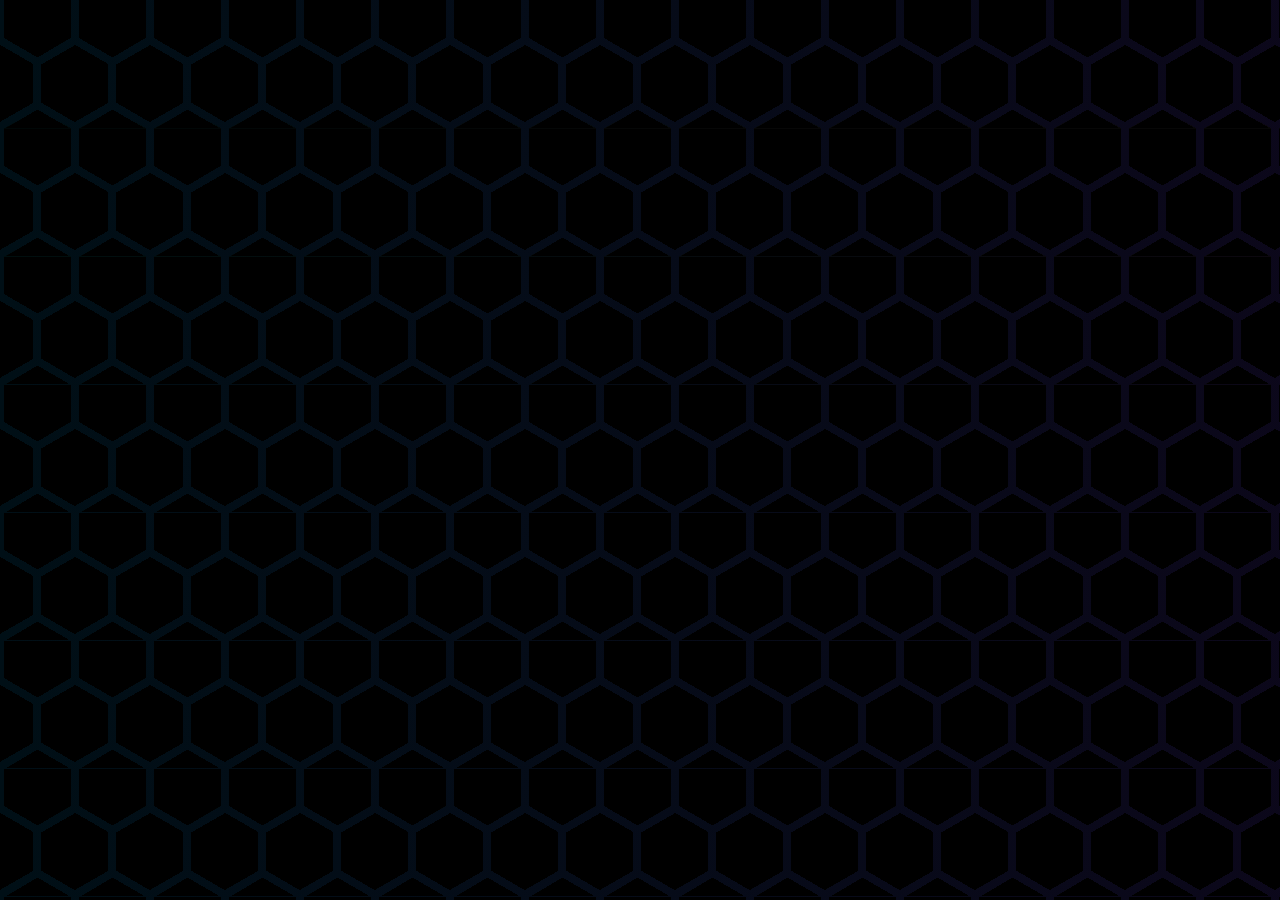
==== backgroundtest.html @ 1829349b "Add files via upload" ====
<!DOCTYPE html>
<!-- saved from url=(0034)http://localhost/PortfolioDynamic/ -->
<html lang="en"><link type="text/css" rel="stylesheet" id="dark-mode-custom-link"><link type="text/css" rel="stylesheet" id="dark-mode-general-link"><style lang="en" type="text/css" id="dark-mode-custom-style"></style><style lang="en" type="text/css" id="dark-mode-native-style"></style><!--HEAD ELEMENT --><head><meta http-equiv="Content-Type" content="text/html; charset=UTF-8">
    
    <meta http-equiv="Content-Type" content="text/html">
    <meta name="viewport" content="width=device-width, initial-scale=1">
    
    
    <title>Index Page</title>
    <!-- Include External CSS -->
    <link href="CSS/bootstrap.css" rel="stylesheet">
<link href="CSS/site.css" rel="stylesheet">

<style type="text/css" id="operaUserStyle"></style><link id="operaalerabat-link" rel="stylesheet" type="text/css" href="chrome-extension://eplcjggklbefnipglcfdfalbbjpmkbkl/content.css"><style type="text/css"></style></head>
<!--BODY ELEMENT -->
<body >
    <!--PHP GENERATED PAGE CONTENT -->
    <div class="animBGbefore"></div>
    <div class="animBG"></div>
        
    
</div>        
    
    <!-- EXTERNAL SCRIPTS -->
    <!-- jQuery (necessary for Bootstrap's JavaScript plugins) -->
    <script src="JavaScript/jquery-2.2.4.js"></script>
    <!-- Include all compiled plugins (below), or include individual files as needed -->
    <script src="JavaScript/bootstrap.js"></script>
    <!-- Include Holder Generator JS -->
    <script src="JavaScript/holder.js"></script>
	 <!-- Include Site Specific JS -->
    <script src="JavaScript/site.js"></script>
   

</div></body></html>
---- CSS/site.css ----
body{padding-top:50px}body>.navbar{-webkit-transition:background-color .3s ease-in;transition:background-color .3s ease-in}@media (min-width:768px){body>.navbar-transparent{background-color:transparent}body>.navbar-transparent .navbar-nav>.open>a{background-color:transparent!important}}#home{padding-top:0}#home .navbar-brand{padding:13.5px 15px 12.5px}#home .navbar-brand>img{display:inline;margin:0 10px;height:100%}#banner{min-height:300px;border-bottom:none}.table-of-contents{margin-top:1em}.page-header h1{font-size:4em}.bs-docs-section{margin-top:6em}.bs-docs-section h1{padding-top:100px}.bs-component{position:relative}.bs-component .modal{position:relative;top:auto;right:auto;left:auto;bottom:auto;z-index:1;display:block}.bs-component .modal-dialog{width:90%}.bs-component .popover{position:relative;display:inline-block;width:220px;margin:20px}#source-button{position:absolute;top:0;right:0;z-index:100;font-weight:700}.nav-tabs{margin-bottom:15px}.progress{margin-bottom:10px}footer{margin:5em 0}footer li{float:left;margin-right:1.5em;margin-bottom:1.5em}footer p{clear:left;margin-bottom:0}.splash{padding:9em 0 2em;background-color:#141d27;background-image:url(../img/bg.jpg);background-size:cover;background-attachment:fixed;color:#fff;text-align:center}.splash .logo{width:160px}.splash h1{font-size:3em}.splash #social{margin:2em 0}.splash .alert{margin:2em 0}.section-tout{padding:4em 0 3em;border-bottom:1px solid rgba(0,0,0,.05);background-color:#eaf1f1}.section-tout .fa{margin-right:.5em}.section-tout p{margin-bottom:3em}.section-preview{padding:4em 0 4em}.section-preview .preview{margin-bottom:4em;background-color:#eaf1f1}.section-preview .preview .image{position:relative}.section-preview .preview .image:before{box-shadow:inset 0 0 0 1px rgba(0,0,0,.1);position:absolute;top:0;left:0;width:100%;height:100%;content:"";pointer-events:none}.section-preview .preview .options{padding:1em 2em 2em;border:1px solid rgba(0,0,0,.05);border-top:none;text-align:center}.section-preview .preview .options p{margin-bottom:2em}.section-preview .dropdown-menu{text-align:left}.section-preview .lead{margin-bottom:2em}@media (max-width:767px){.section-preview .image img{width:100%}}.sponsor #carbonads{max-width:240px;margin:0 auto}.sponsor .carbon-text{display:block;margin-top:1em;font-size:12px}.sponsor .carbon-poweredby{float:right;margin-top:1em;font-size:10px}@media (max-width:767px){.splash{padding-top:4em}.splash .logo{width:100px}.splash h1{font-size:2em}#banner{margin-bottom:2em;text-align:center}}
.noResize{
    resize: none;
    
    background-color : #3f3f3f; 
    color: #ffffff;
    font-weight: 500;
  }
  .wrapdiv{
    z-index: 5;
width: 100%;
      top: 0;
      bottom:0;
      position:fixed;
      overflow-y:scroll;
      overflow-x:hidden;
  
  }

  .blockGame {
    float: left;
    flex-basis:30%;
    
  }
  .blockGameDesc {
    float: left;
    flex-basis:65%;
    

    padding-left: 10px;
    padding-right: 0px;
  }
  .reviewZone {
    float: left;
    flex-basis:30%;
    
  
    padding: 10px;
  }
  .gameBg{
    display: flex;
    flex-direction: row;
    
  }
  .outsideStuff{
    flex-basis:65%;
    
    display: flex;
    flex-direction: row;
    padding: 0%;
  }
  .innerOutsideStuff{
    flex-basis:50%;
    
    padding-left: 15px;
    padding-top: 0;
    border: #000001;
    border-style: solid;
    border-width: 2px;
  }
  .commentSection{
    display: flex;
    
    align-items: center;
    flex-direction: column;
  }
  .commentinnersection{
    justify-content: center;
  }
  .commentFieldHolder{
    width: 50%;
  }
  .submitButton{
    margin-top: 10px;
    float: right;
  }
  .comment{
    width:50%;
  }
  .commentHead{
    
    color:#ffffff;
    display: flex;

  }
  .commentBody{
    background-color: #ffffff;
    
  }
  .gameList{
    display: flex;
    flex-wrap: wrap;
    flex-direction: row;
    justify-content:  center;
  }
  .gameOnList{
    max-width: 300px;
    margin: 15px;
  }
.gamePic{
  padding: 0%;
}
.gameHead{
  
    color:#000000;
    display: flex;
  justify-content: space-between;
}
.gameMiniature{
  width: 100px;
}
.registerFields{
  margin: 8px 12px;
  max-width: 300px;
  display: block;
  width: 100%;
  height: 38px;
  padding: 8px 12px;
  
  font-size: 14px;
  line-height: 1.42857143;
  
  
  background-image: none;
  border: 1px solid #282828;
  border-radius: 4px;
  -webkit-box-shadow: inset 0 1px 1px rgba(0, 0, 0, 0.075);
  box-shadow: inset 0 1px 1px rgba(0, 0, 0, 0.075);
  -webkit-transition: border-color ease-in-out .15s, -webkit-box-shadow ease-in-out .15s;
  -o-transition: border-color ease-in-out .15s, box-shadow ease-in-out .15s;
  transition: border-color ease-in-out .15s, box-shadow ease-in-out .15s;
}

.addLeftMarg{
  padding-left: 30px;
  text-align: left;
}
.jumbotron {
	text-align: center;
	
}
.sized-text{
  font-size: 20px;
  padding-right: 10%;
  padding-left: 5%;
}
.limit-width{
  max-width: 180px;
  float: right;
}
.backgroundShaded {
  margin-right: auto;
  margin-left: auto;
  padding-left: 15px;
  padding-right: 15px;
  

}
.awardssection{
  

}
.gamewindowbg{
  max-width: 97%;
  
}
.progressbar{
  
  
  
}
.alignMiddle{
  align-items: center;
  align-self: center;
  text-align: center;
  align-content: center;
}
.padbarfromleft{
  
  align-self: center;
  max-width: 70%;
  padding-left: 30%;
}
.tabtext{
  max-width: 97%;
  text-align: center;
}
.gamerowbg{
  max-width: 97%;
  
  padding-left: 5%;
  padding-right: 5%;
  margin-left: 3%;
  margin-right: 3%;
}
.behindpic{
 
  background: radial-gradient(#333333a1, #00000000);
}
.behindpicstr{
 
  background: radial-gradient(#252525, #00000083);
}
.behindpicedu{
 
  background: radial-gradient(#1a3177, #00000083);
}
.behindpicskill{
 
  background: radial-gradient(#0e361c94, #00000083);
}
.behindpicprj{
 
  background: radial-gradient(#451a77, #00000083);
}
.aligncorrectly{
  padding-left: 5%;
  padding-right: 5%;
  margin-left: 3%;
  margin-right: 3%;
  max-width: 97%;
}
.indexPanel{
  background-color: #161616;
  color: #ffffff;
}
.indexPanelHeader{
  color: #ffffff;
}
.linkInTheme{
  color: #f2f261;
}
.usefulColors{
  color: #f2f261;
  color: #a0b6f7;
}
.sizedVid{
  width: 100%;
}
.animBG {
  content: "";
  position: absolute;
  inset: 0;
  --s:67px; /* shape size */
  --m:4px;  /* line thickness */

  --v1: #000000 119.5deg, #ffffff00 120.5deg;
  --v2: #ffffff  119.5deg, #ffffff00 120.5deg;
  background:
    conic-gradient(at var(--m)              calc(var(--s)*0.5777), transparent 270deg, #ffffff 0deg),
    conic-gradient(at calc(100% - var(--m)) calc(var(--s)*0.5777), #ffffff 90deg,  transparent 0deg),
    conic-gradient(from -60deg at 50% calc(var(--s)*0.8662)             , var(--v1)),
    conic-gradient(from -60deg at 50% calc(var(--s)*0.8662 + 2*var(--m)), var(--v2)),
    conic-gradient(from 120deg at 50% calc(var(--s)*1.4435 + 3*var(--m)), var(--v1)),
    conic-gradient(from 120deg at 50% calc(var(--s)*1.4435 +   var(--m)), var(--v2)),
    linear-gradient(90deg, #000000 calc(50% - var(--m)),#ffffff 0 calc(50% + var(--m)), #000000 0);
  background-size: calc(var(--s) + 2*var(--m)) calc(var(--s)*1.732 + 3*var(--m)); 
  mix-blend-mode:darken;
}
.animBGbefore {
  content: "";
  position: absolute;
  inset: 0;
  z-index: -999;
  background:linear-gradient(90deg,rgb(0, 15, 22),rgb(23, 0, 31),rgb(0, 20, 0)) left/400% 100%;
  animation:f 2s infinite alternate linear;
}

.animBGedu {
  content: "";
  position: absolute;
  inset: 0;
  z-index: -999;
  background:linear-gradient(90deg,rgb(0, 0, 30),rgb(0, 0, 40),rgb(0, 6, 15)) left/400% 100%;
  animation:f 2s infinite alternate linear;
}

@keyframes f {
  100% {background-position:right}
}

.panel-primary {
  border-color: #5e007a;
}
.panel-education {
  border-color: #1a3177;
}
.panel-skill {
  border-color: #01531c;
}
.imageTranscript{
  color: #dadada;
  font-size: medium;
  width: 60%;
  margin-left: 20%;
  margin-right: 20%;
}
.eduImage{
  border-radius: 8px;
}
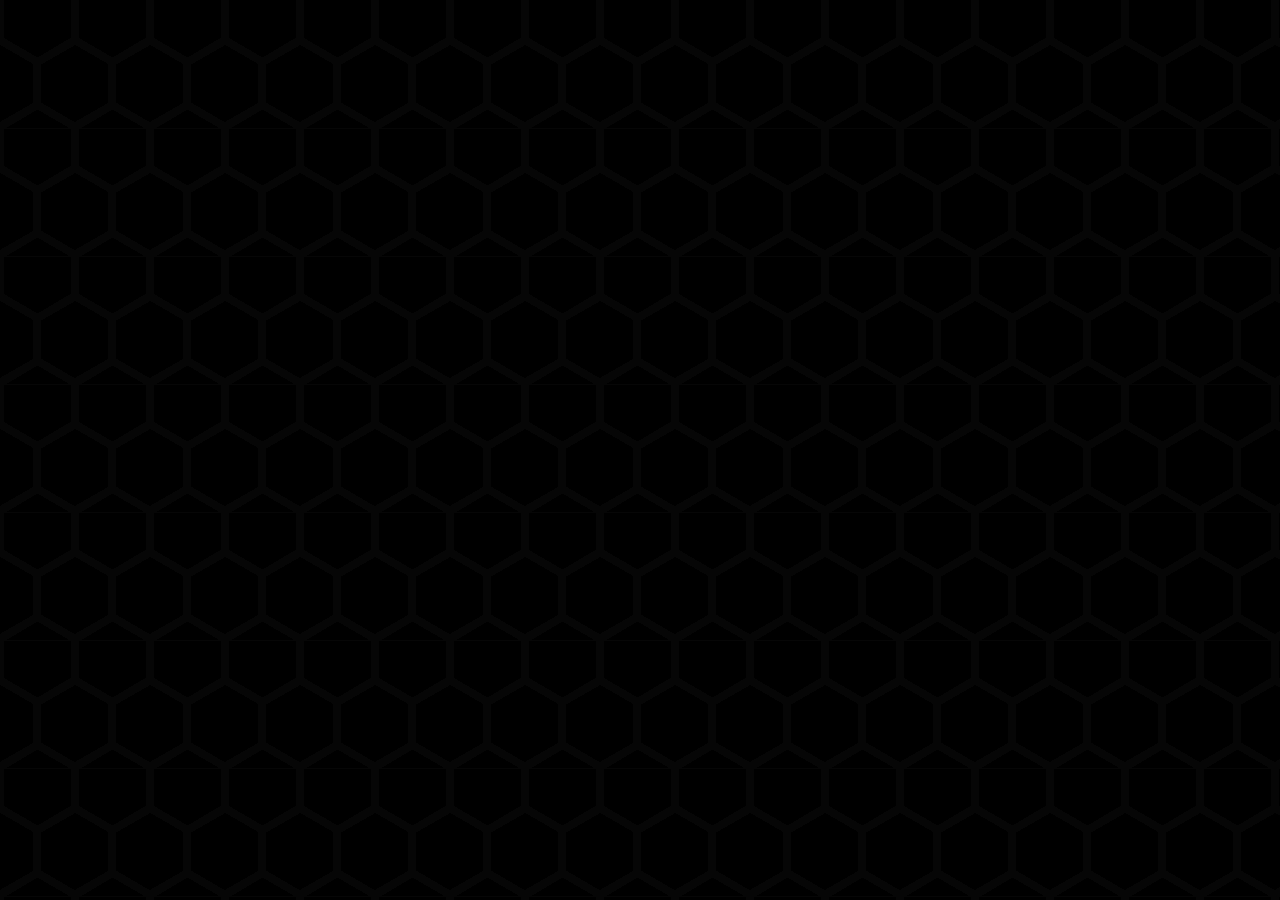
==== commit 80e52c96: "Add files via upload" ====
--- a/backgroundtest.html
+++ b/backgroundtest.html
@@ -15,9 +15,9 @@
 <!--BODY ELEMENT -->
 <body >
     <!--PHP GENERATED PAGE CONTENT -->
-    <div class="animBGbefore"></div>
+    <div class="animBGbefored"></div>
     <div class="animBG"></div>
-        
+    
     
 </div>        
     
--- a/CSS/site.css
+++ b/CSS/site.css
@@ -209,9 +209,31 @@
  
   background: radial-gradient(#0e361c94, #00000083);
 }
+
+.textgjl{
+  color: rgb(40, 0, 63);
+   
+ }
 .behindpicprj{
  
   background: radial-gradient(#451a77, #00000083);
+}
+.behindpiccrs{
+ 
+  background: radial-gradient(#e24ac9, #00000083);
+}
+.behindpicfrt{
+ 
+  background: radial-gradient(#000000, #000000);
+}
+.behindpicsunf{
+  background-color: #00000000;
+  background: radial-gradient(#6e2d0e, #381701cb);
+  border-color: #6b2d1000;
+}
+
+.textfrt{
+  color: rgb(184, 175, 145);
 }
 .aligncorrectly{
   padding-left: 5%;
@@ -236,6 +258,12 @@
 }
 .sizedVid{
   width: 100%;
+}
+.sizedVidEdu{
+  width: 60%;
+}
+.sizedVidPrj{
+  width: 80%;
 }
 .animBG {
   content: "";
@@ -261,7 +289,7 @@
   content: "";
   position: absolute;
   inset: 0;
-  z-index: -999;
+  z-index: -998;
   background:linear-gradient(90deg,rgb(0, 15, 22),rgb(23, 0, 31),rgb(0, 20, 0)) left/400% 100%;
   animation:f 2s infinite alternate linear;
 }
@@ -273,6 +301,49 @@
   z-index: -999;
   background:linear-gradient(90deg,rgb(0, 0, 30),rgb(0, 0, 40),rgb(0, 6, 15)) left/400% 100%;
   animation:f 2s infinite alternate linear;
+}
+
+.animBGskill {
+  content: "";
+  position: absolute;
+  inset: 0;
+  z-index: -999;
+  background:linear-gradient(90deg,rgb(0, 39, 34),rgb(0, 36, 2),rgb(0, 5, 36)) left/400% 100%;
+  animation:f 2s infinite alternate linear;
+}
+
+.animBGcarcasscade {
+  content: "";
+  position: absolute;
+  inset: 0;
+  z-index: -999;
+  background-image:url(../Images/carc2.jpg);
+  background-size: cover;
+}
+.animBGcrystale {
+  content: "";
+  position: absolute;
+  inset: 0;
+  z-index: -999;
+  background-image:url(../Images/crys1.jpg);
+  background-size: cover;
+}
+.animBGFortunato {
+  content: "";
+  position: absolute;
+  inset: 0;
+  z-index: -999;
+  background-image:url(https://img.itch.zone/aW1hZ2UvMTgxNTUxOS8xMDY1Nzk5NS5wbmc=/original/J4bhOM.png);
+  background-size: cover;
+}
+
+.animBGsuntower {
+  content: "";
+  position: absolute;
+  inset: 0;
+  z-index: -999;
+  background-image:url(../Images/sunf6.png);
+  background-size: cover;
 }
 
 @keyframes f {
@@ -296,6 +367,60 @@
   margin-right: 20%;
 }
 .eduImage{
-  border-radius: 8px;
-}
-
+  border-radius: 10px;
+}
+
+
+.panelMarigin{
+  padding-left: 3%;
+  padding-right: 3%;
+}
+.tabWidth{
+  width: 50%;
+}
+.carcasscadeProjectPanel{
+  background-image:url(../Images/carc2.jpg);
+  background-size: cover;
+}
+.crystaleProjectPanel{
+  background-image:url(../Images/crys1.jpg);
+  background-size: cover;
+}
+.suntowerProjectPanel{
+  background-image:url(../Images/sunf1.jpg);
+  background-size: cover;
+}
+.fortunatoProjectPanel{
+  background-image:url(../Images/fort1.jpg);
+  background-size: cover;
+}
+.gjlProjectPanel{
+  background-image:url(../Images/gjlbg.jpg);
+  background-size: contain;
+  background-repeat: repeat;
+}
+.playNowButton{
+  font-size: 250%;
+}
+.btn-warning {
+  color: #000000;
+  background-color: #ffc40077;
+  border-color: #ffc40000;
+}
+.imagediv {
+  background-image: url("../Images/sunf5.png");
+  background-size: contain;
+  background-repeat: no-repeat;
+  width: 100%;
+  height: 900px;
+  
+}
+.textinimagediv{
+  padding-top: -100%;
+}
+.behindpicsunfinner{
+  background-color: #00000000;
+  
+  border-color: #6b2d1000;
+  color: #ffffff;
+}